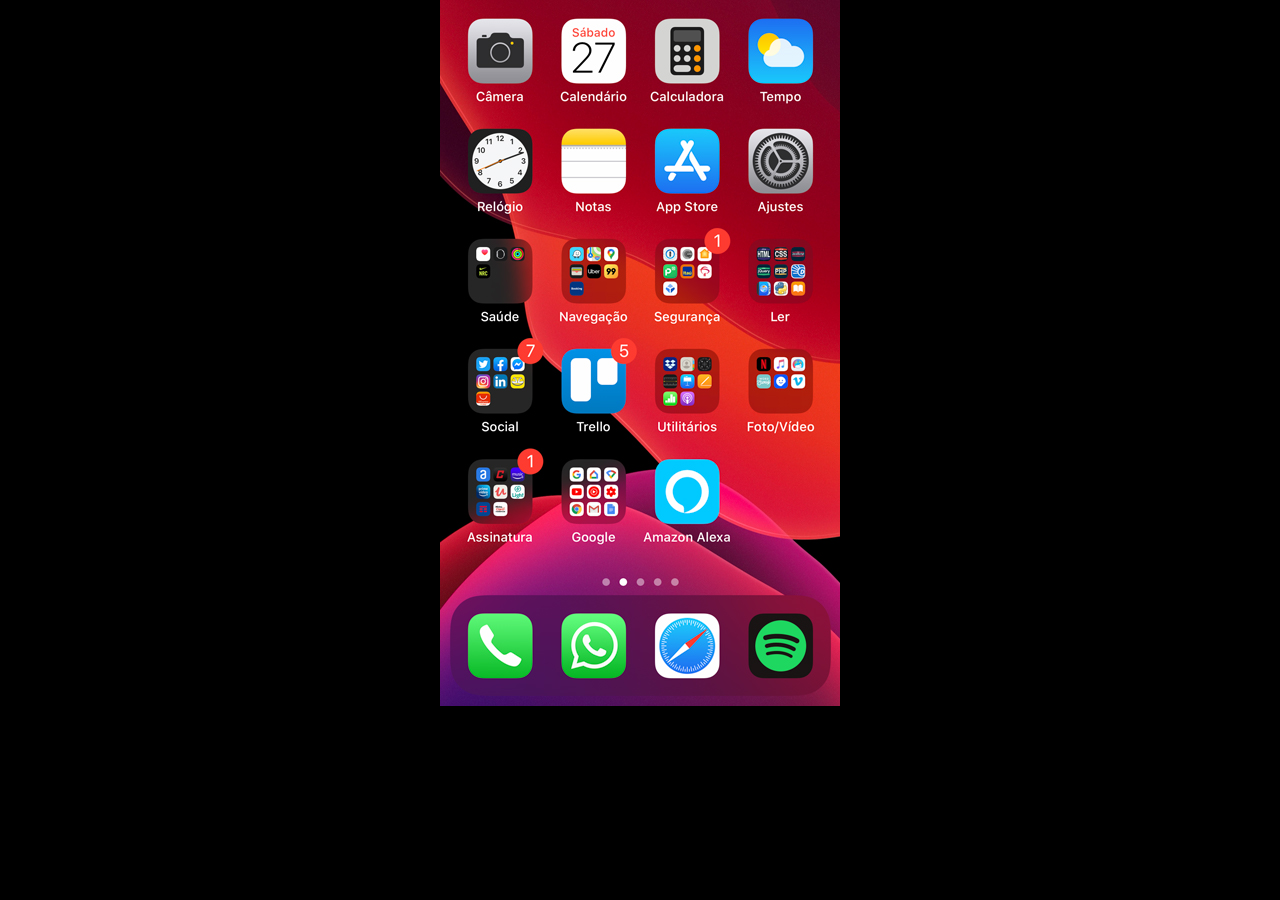
==== home.html @ 289d5ba1 "criando a tema de home do celular" ====
<!DOCTYPE html>
<html lang="pt-br">
<head>
    <meta charset="UTF-8">
    <meta http-equiv="X-UA-Compatible" content="IE=edge">
    <meta name="viewport" content="width=device-width, initial-scale=1.0">
    <title>Home</title>
    <style>
        *{
            margin: 0px;
            padding: 0px;
        }

        body{
            width: 100vw;
            height: 100vh;
            background: black url("imagens/tela-home.jpg") no-repeat top center;
        }

    </style>
</head>
<body>
    
</body>
</html>
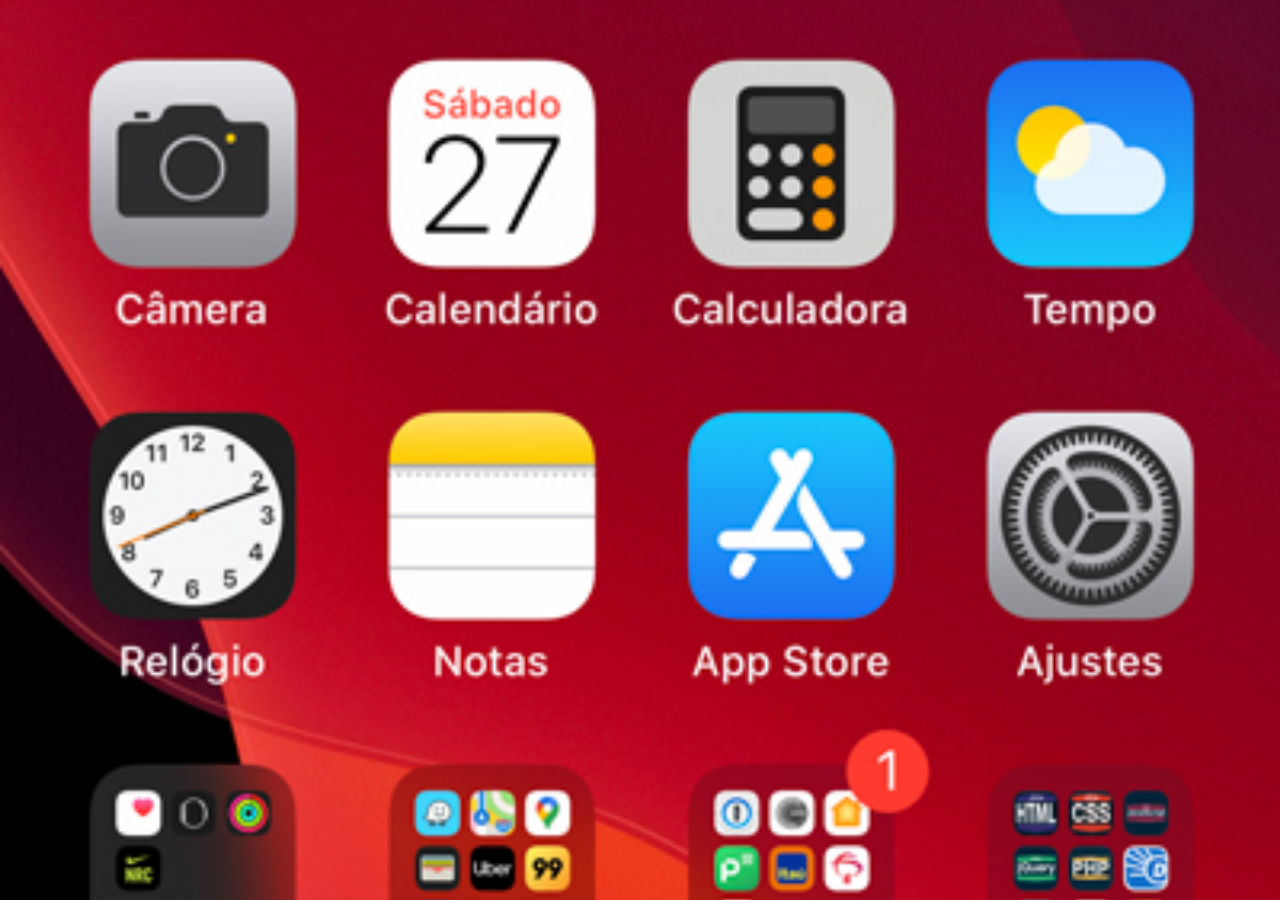
==== commit 675b9d56: "configurações e ajustes na parte da tela principal" ====
--- a/home.html
+++ b/home.html
@@ -15,6 +15,7 @@
             width: 100vw;
             height: 100vh;
             background: black url("imagens/tela-home.jpg") no-repeat top center;
+            background-size: cover;
         }
 
     </style>
